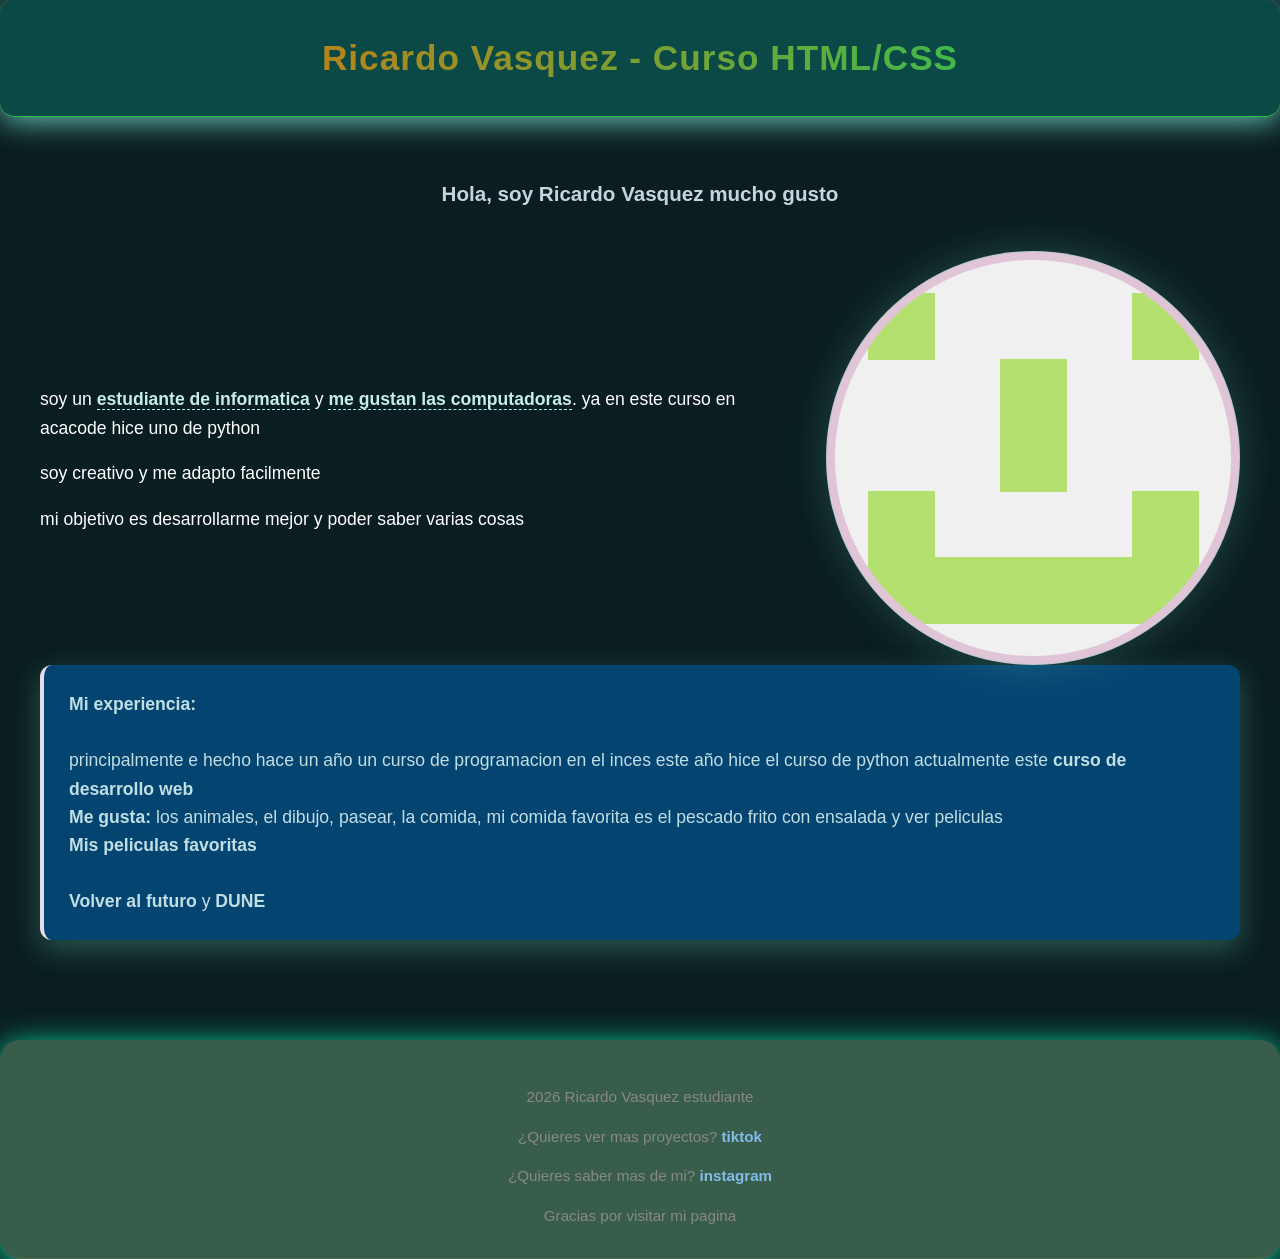
==== presentacion/ricardo.html @ bb796720 "firts commit" ====
<!DOCTYPE html>
<html lang="en">
<head>
    <meta charset="UTF-8">
    <meta name="viewport" content="width=device-width, initial-scale=1.0">
    <title>Ricardo Vasquez - Curso HTML/CSS</title>
    <link rel="stylesheet" href="./style.css">
</head>
<body>
    <header>
        <h1>Ricardo Vasquez - Curso HTML/CSS</h1>
    </header>

    <main>
        <div class="hello-section">
            <h3>Hola, soy Ricardo Vasquez mucho gusto</h3>
        </div>

        <div class="container">
            <section class="content-one">
                <p>
                    soy un <strong>estudiante de informatica</strong> y <strong>me gustan las computadoras</strong>. ya en este curso en acacode hice uno de python
                </p>
                <p>
                    soy creativo y me adapto facilmente 
                </p>
                <p>
                    mi objetivo es desarrollarme mejor y poder saber varias cosas 
                </p>
                </section>
                <div class="content-tow">
                    <div class="profile-box">
                    <picture>
                        <source srcset="">
                        <img src="../public/295156188.png" alt="">
                    </picture>
                </div>
                </div>
                
        </div>

        <section class="content-three">
            <p>
                <strong>Mi experiencia:</strong><br><br>
                principalmente e hecho hace un año un curso de programacion en el inces este año hice el curso de python actualmente este <strong>curso de desarrollo web</strong>
            </p>

            <p>
                <strong>Me gusta:</strong>
                los animales, el dibujo, pasear, la comida, mi comida favorita es el pescado frito con ensalada y ver peliculas
            </p>
            
            <p>
                <strong>Mis peliculas favoritas</strong><br><br>
                <strong>Volver al futuro</strong> y <strong>DUNE</strong>
            </p>

        </section>
    </main>
    
    <center>
    <footer>
        <p>2026 Ricardo Vasquez estudiante </p>
        <p>¿Quieres ver mas proyectos? <a href="https://tiktok.com" target="_blank" rel="noopener noreferrer">tiktok</a></p>
        <p>¿Quieres saber mas de mi? <a href="https://instagram.com" target="_blank" rel="noopener noreferrer">instagram</a></p>
        <span>Gracias por visitar mi pagina</span>
    </footer>
    </center>
</body>
</html>
---- presentacion/style.css ----
html{
    scroll-behavior: smooth;
}

body{
    font-family: 'Segoe UI', Tahoma, Geneva, Verdana, sans-serif;
    margin: 0;
    padding: 0;
    background: #0a1d20;
    color: rgb(199, 212, 221);
    font-size: 1.1rem;
    line-height: 1.6;
}

header{
    background-color: #0b4946;
    padding: 30px 20px;
    text-align: center;
    box-shadow: 0 4px 30px rgb(105, 199, 183);
    border-bottom: 1px solid rgba(42, 202, 66);
    border-radius: 15px;
}

header h1{
    margin: 0;
    font-size: 2.2rem;
    letter-spacing: 1px;
    background: linear-gradient(90deg, #e96c05, rgb(13, 209, 98));
    -webkit-background-clip: text;
    -webkit-text-fill-color: transparent;
}

main {
    max-width: 1200px;
    margin: 0 auto;
    padding: 40px 20px;
}

.hello-section {
    text-align: center;
    margin-bottom: 40px; 
}

.container{
    display: flex;
    flex-direction: row;
    gap: 40px;
    justify-content: space-between;
    align-items: center;
}

.content-one{
    flex: 1.8;
}

.content-one p{
    margin-bottom: 15px;
    color: #ffffff;
}

.content-one strong{
    color: #c7ede9;
    border-bottom: 1px dashed #a8f1f4;
}

.content-tow {
    flex: 1;
    text-align: center;
    display: flex;
    justify-content: center;
}

.profile-box{
    position: relative;
    padding: 8px;
    background: #e0c5d7;
    border-radius: 100%;
    box-shadow: 0 0 40px rgb(105, 199, 183, 0.25);
    border: 1px solid rgb(105, 199, 183, 0.3);
    transition: transform 0.3s ease;
}

.profile-box:hover{
    transform: scale(1.03);
}

.profile-box img {
    display: block;
    border-radius: 100%;
    max-width: 100%;
    height: auto;
}

.content-three {
    flex: 1.2;
    background: #044471;
    padding: 25px;
    border-radius: 12px;
    border-left: 4px solid #e7dbed;
    box-shadow: 0 10px 30px rgba(109, 217, 187, 0.3);
}

.content-three p{
    margin: 0;
    color: #c1dee3;
}

footer {
    background-color: #395d4b;
    margin-top: 60px;
    padding: 30px 20px;
    text-align: center;
    font-size: 0.95rem;
    color: #888888;
    border-top: 1px solid rgbargb(90, 186, 220, 0.348);
    box-shadow: 0 -4px 30px rgba(61, 80, 75. 0.15);
    border-radius: 20px;
    box-shadow: 0 4px 30px rgb(10, 223, 163);
    border-bottom: 1px solid rgb(72, 106, 81);

}

footer a{
    color: #82bce9;
    text-decoration: none;
    font-weight: bold;
}

footer a:hover{
    text-decoration: underline;
}

@media (max-width: 900px){
    .container{
        flex-direction: column;
        gab: 50px;
        text-align: center;
    }
    .content-three {
        border-left: none;
        border-top: 4px solid #6d87d5;
    }
}
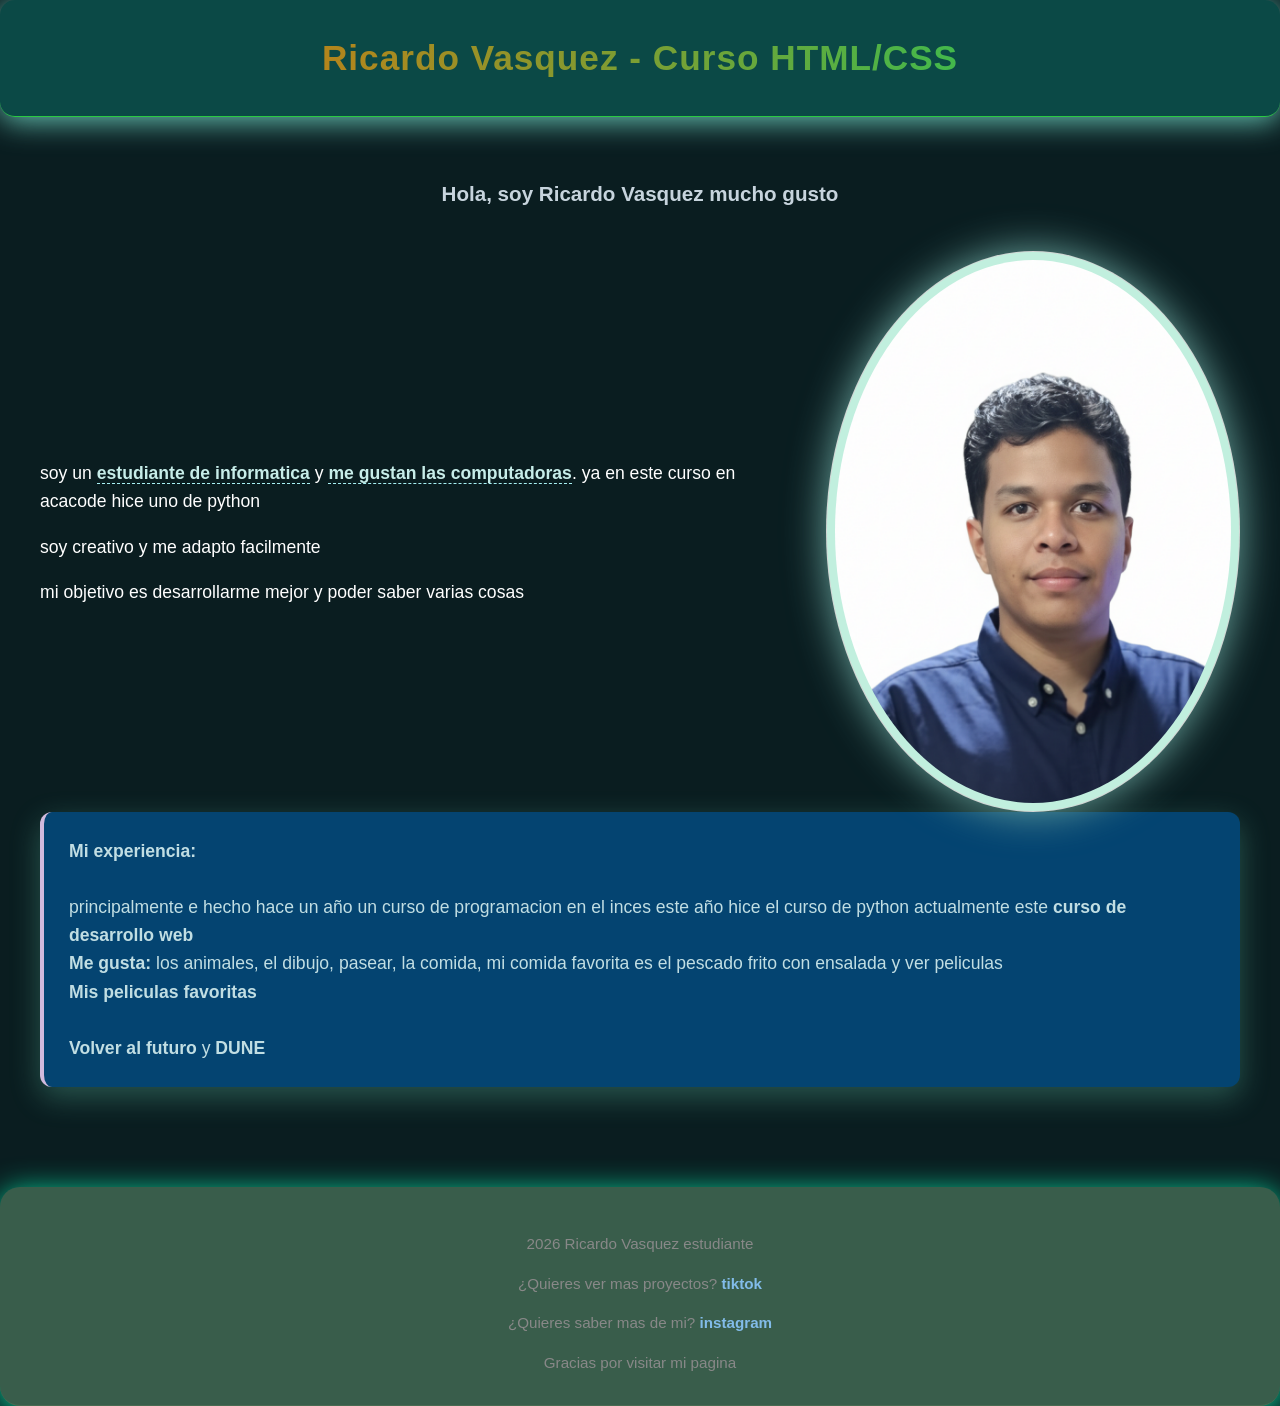
==== commit 4a17d569: "Guardando archivos locales antes de fusionar" ====
--- a/presentacion/ricardo.html
+++ b/presentacion/ricardo.html
@@ -32,7 +32,7 @@
                     <div class="profile-box">
                     <picture>
                         <source srcset="">
-                        <img src="../public/295156188.png" alt="">
+                        <img src="../public/foto.png" alt="">
                     </picture>
                 </div>
                 </div>
--- a/presentacion/style.css
+++ b/presentacion/style.css
@@ -73,10 +73,10 @@
 .profile-box{
     position: relative;
     padding: 8px;
-    background: #e0c5d7;
+    background: #c1efde;
     border-radius: 100%;
-    box-shadow: 0 0 40px rgb(105, 199, 183, 0.25);
-    border: 1px solid rgb(105, 199, 183, 0.3);
+    box-shadow: 0 0 40px rgb(108, 167, 160);
+    border: 1px solid rgba(211, 211, 211, 0.882);
     transition: transform 0.3s ease;
 }
 
@@ -96,7 +96,7 @@
     background: #044471;
     padding: 25px;
     border-radius: 12px;
-    border-left: 4px solid #e7dbed;
+    border-left: 4px solid #d1badd;
     box-shadow: 0 10px 30px rgba(109, 217, 187, 0.3);
 }
 
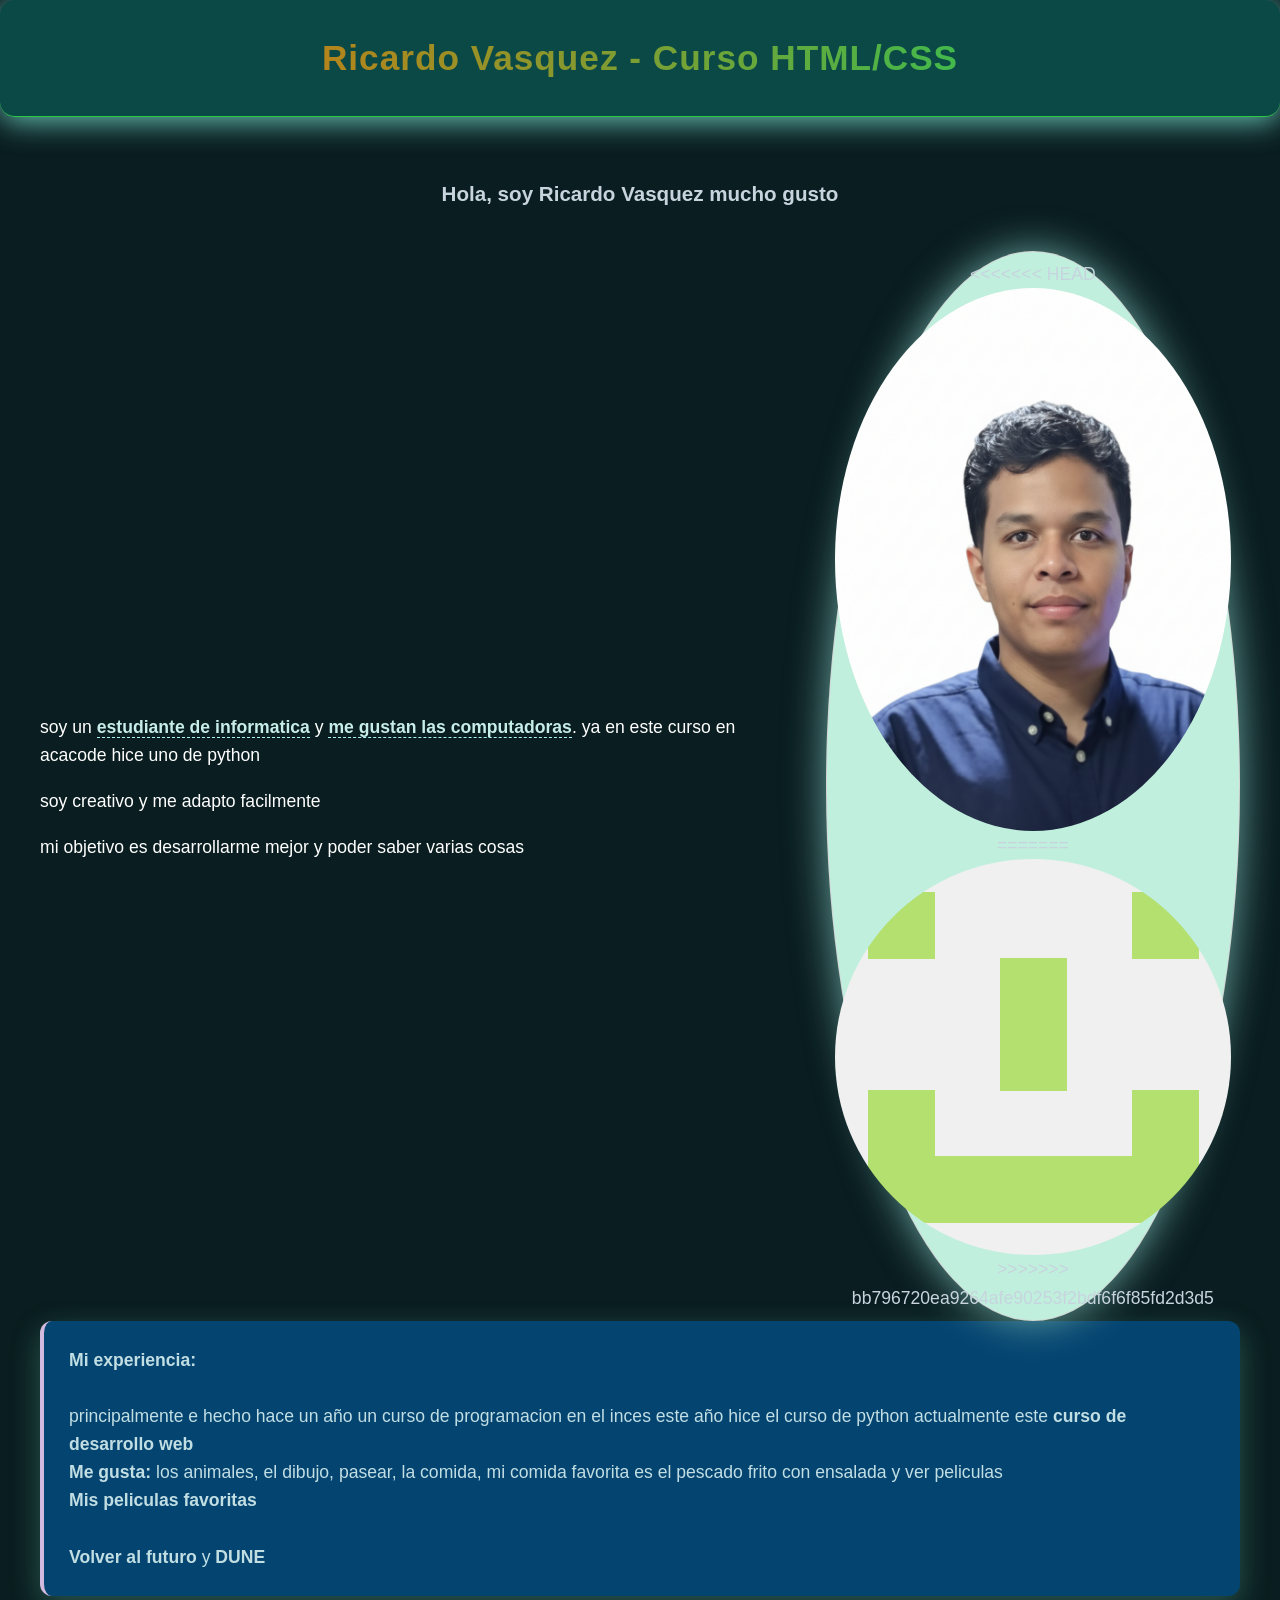
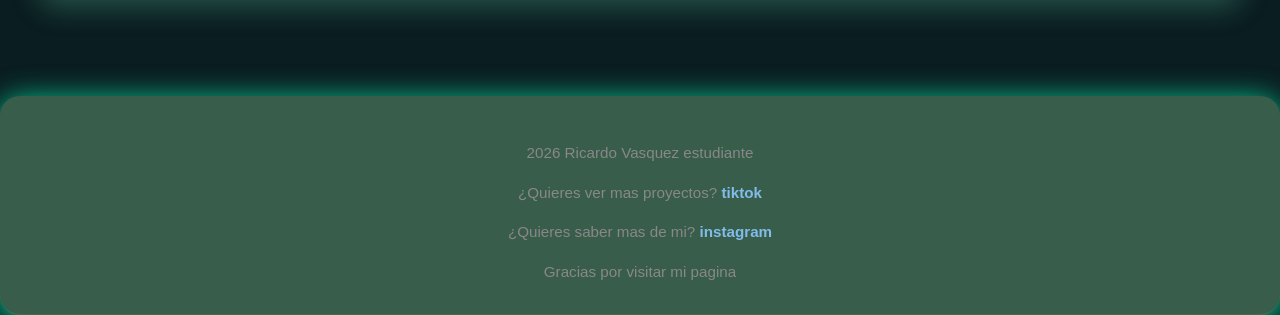
==== commit 16ccb7e8: "Conflictos resueltos al fusionar con GitHub" ====
--- a/presentacion/ricardo.html
+++ b/presentacion/ricardo.html
@@ -32,7 +32,11 @@
                     <div class="profile-box">
                     <picture>
                         <source srcset="">
+<<<<<<< HEAD
                         <img src="../public/foto.png" alt="">
+=======
+                        <img src="../public/295156188.png" alt="">
+>>>>>>> bb796720ea9264afe90253f2bdf6f6f85fd2d3d5
                     </picture>
                 </div>
                 </div>
